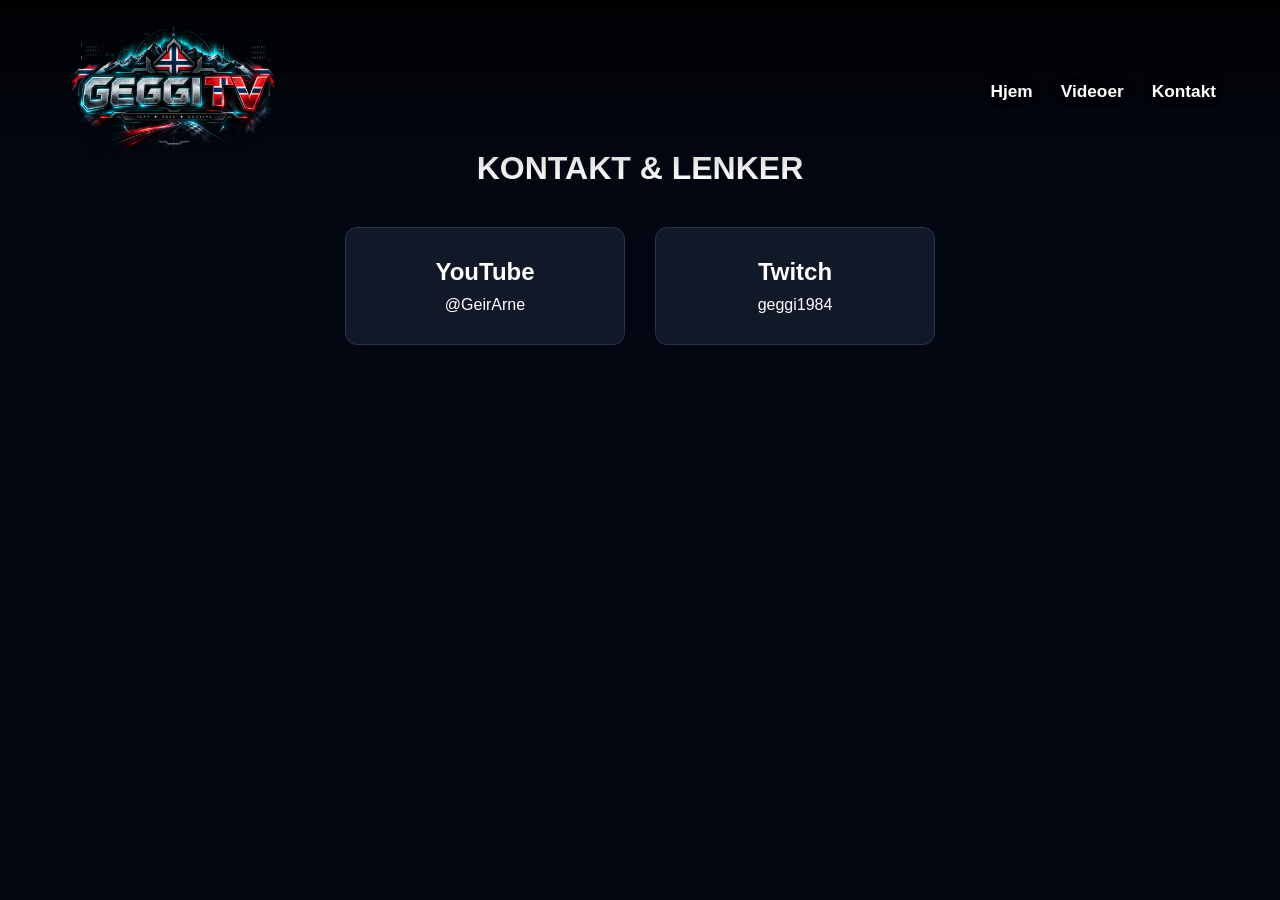
==== kontakt.html @ 24a10f75 "Add files via upload" ====
<!DOCTYPE html><html lang="no"><head><meta charset="UTF-8"><meta name="viewport" content="width=device-width, initial-scale=1.0"><title>GEGGITV - Kontakt</title><link rel="stylesheet" href="style.css"><style>.contact-page{min-height:100vh;background:#030712;color:#fff;padding:150px 5% 70px;text-align:center}.cards{display:flex;gap:30px;justify-content:center;flex-wrap:wrap;margin-top:40px}.card{background:#111827;border-radius:12px;padding:30px;min-width:280px;text-decoration:none;color:#fff;border:1px solid #26354d}.card:hover{transform:translateY(-4px)}.card h2{margin-bottom:10px}</style></head><body><header class="header"><a class="logo-link" href="index.html"><img class="logo" src="Designer%20(56).png" alt="GEGGITV"></a><nav class="navigation"><a href="index.html">Hjem</a><a href="videoer.html">Videoer</a><a href="kontakt.html">Kontakt</a></nav></header><main class="contact-page"><h1>KONTAKT & LENKER</h1><div class="cards"><a class="card" href="https://www.youtube.com/@GeirArne" target="_blank"><h2>YouTube</h2><p>@GeirArne</p></a><a class="card" href="https://www.twitch.tv/geggi1984" target="_blank"><h2>Twitch</h2><p>geggi1984</p></a></div></main></body></html>
---- style.css ----
* {
    margin: 0;
    padding: 0;
    box-sizing: border-box;
}

html,
body {
    min-height: 100%;
}

body {
    background: #050a0f;
    color: #ffffff;
    font-family: Arial, Helvetica, sans-serif;
}

.header {
    position: absolute;
    inset: 0 0 auto 0;
    z-index: 10;
    min-height: 110px;
    padding: 18px 5%;
    display: flex;
    align-items: center;
    justify-content: space-between;
    background: linear-gradient(to bottom, rgba(0, 0, 0, 0.85), transparent);
}

.logo-link {
    display: block;
    flex-shrink: 0;
}

.logo {
    display: block;
    width: 220px;
    max-width: 32vw;
    height: auto;
}

.navigation {
    display: flex;
    align-items: center;
    justify-content: flex-end;
    flex-wrap: wrap;
    gap: 28px;
}

.navigation a {
    color: #ffffff;
    text-decoration: none;
    font-size: 1.08rem;
    font-weight: 800;
    text-shadow: 0 2px 5px #000000, 0 0 10px #000000;
    transition: color 0.2s ease, transform 0.2s ease;
}

.navigation a:hover,
.navigation a:focus-visible {
    color: #38bdf8;
    transform: translateY(-2px);
}

.hero {
    position: relative;
    width: 100%;
    min-height: 100vh;
    padding: 150px 24px 60px;
    display: flex;
    align-items: center;
    justify-content: center;
    background-image: url("Designer%20(55).png");
    background-size: cover;
    background-position: center;
    background-repeat: no-repeat;
}

.hero-overlay {
    position: absolute;
    inset: 0;
    background: linear-gradient(to bottom, rgba(0, 0, 0, 0.12), rgba(0, 0, 0, 0.04) 50%, rgba(0, 0, 0, 0.32));
}

.hero-content {
    position: relative;
    z-index: 2;
    width: min(900px, 100%);
    text-align: center;
    transform: translateY(55px);
}

.hero-content h1 {
    margin-bottom: 18px;
    font-size: clamp(2.3rem, 5vw, 4.7rem);
    font-weight: 900;
    line-height: 1.05;
    text-shadow: 0 4px 8px rgba(0, 0, 0, 0.95), 0 0 22px rgba(0, 0, 0, 0.9);
}

.hero-content p {
    margin-bottom: 34px;
    font-size: clamp(1.3rem, 2.5vw, 2.1rem);
    font-weight: 800;
    text-shadow: 0 3px 7px rgba(0, 0, 0, 0.95), 0 0 16px rgba(0, 0, 0, 0.9);
}

.hero-buttons {
    display: flex;
    justify-content: center;
    flex-wrap: wrap;
    gap: 28px;
}

.button {
    min-width: 170px;
    padding: 15px 32px;
    display: inline-flex;
    align-items: center;
    justify-content: center;
    border: 2px solid rgba(255, 255, 255, 0.75);
    border-radius: 6px;
    color: #061018;
    text-decoration: none;
    text-transform: uppercase;
    font-size: 1.05rem;
    font-weight: 900;
    letter-spacing: 0.05em;
    box-shadow: 0 8px 20px rgba(0, 0, 0, 0.5), 0 0 18px rgba(56, 189, 248, 0.35);
    transition: transform 0.2s ease, filter 0.2s ease;
}

.button:hover,
.button:focus-visible {
    transform: translateY(-4px);
    filter: brightness(1.15);
}

.button-youtube {
    background: #38bdf8;
}

.button-twitch {
    background: #60a5fa;
}

@media (max-width: 900px) {
    .header {
        position: relative;
        flex-direction: column;
        gap: 18px;
        padding: 18px 20px;
        background: #071019;
    }

    .logo {
        width: 190px;
        max-width: 70vw;
    }

    .navigation {
        justify-content: center;
        gap: 12px 20px;
    }

    .hero {
        min-height: calc(100vh - 160px);
        padding: 80px 20px;
    }

    .hero-content {
        transform: none;
    }
}

@media (max-width: 560px) {
    .logo {
        width: 165px;
    }

    .navigation {
        gap: 10px 15px;
    }

    .navigation a {
        font-size: 0.9rem;
    }

    .hero {
        padding: 70px 18px;
    }

    .hero-buttons {
        flex-direction: column;
        align-items: center;
        gap: 14px;
    }

    .button {
        width: min(270px, 100%);
    }
}

@media (prefers-reduced-motion: reduce) {
    * {
        transition: none !important;
    }
}
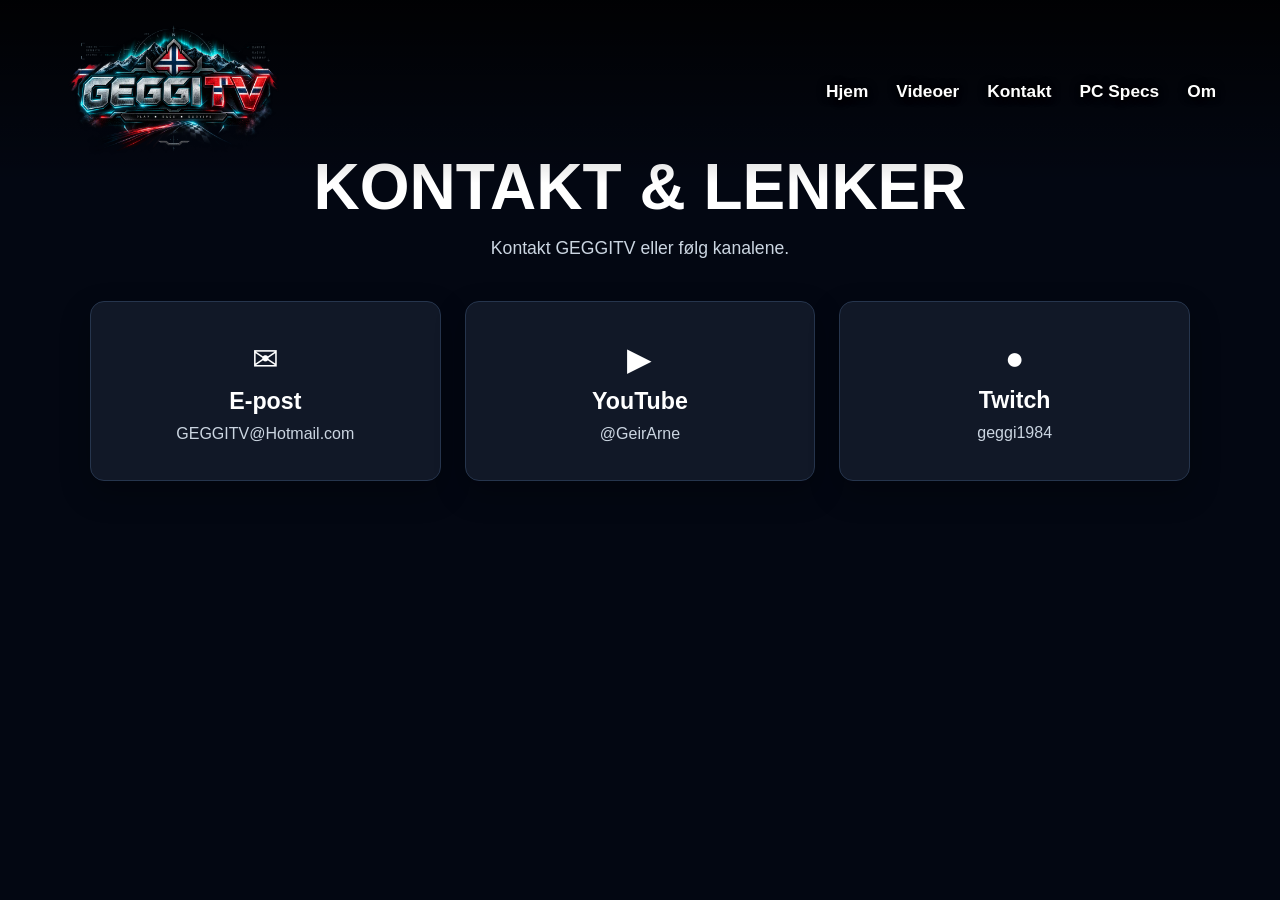
==== commit 8e1041e0: "Add files via upload" ====
--- a/kontakt.html
+++ b/kontakt.html
@@ -1 +1,124 @@
-<!DOCTYPE html><html lang="no"><head><meta charset="UTF-8"><meta name="viewport" content="width=device-width, initial-scale=1.0"><title>GEGGITV - Kontakt</title><link rel="stylesheet" href="style.css"><style>.contact-page{min-height:100vh;background:#030712;color:#fff;padding:150px 5% 70px;text-align:center}.cards{display:flex;gap:30px;justify-content:center;flex-wrap:wrap;margin-top:40px}.card{background:#111827;border-radius:12px;padding:30px;min-width:280px;text-decoration:none;color:#fff;border:1px solid #26354d}.card:hover{transform:translateY(-4px)}.card h2{margin-bottom:10px}</style></head><body><header class="header"><a class="logo-link" href="index.html"><img class="logo" src="Designer%20(56).png" alt="GEGGITV"></a><nav class="navigation"><a href="index.html">Hjem</a><a href="videoer.html">Videoer</a><a href="kontakt.html">Kontakt</a></nav></header><main class="contact-page"><h1>KONTAKT & LENKER</h1><div class="cards"><a class="card" href="https://www.youtube.com/@GeirArne" target="_blank"><h2>YouTube</h2><p>@GeirArne</p></a><a class="card" href="https://www.twitch.tv/geggi1984" target="_blank"><h2>Twitch</h2><p>geggi1984</p></a></div></main></body></html>+<!DOCTYPE html>
+<html lang="no">
+<head>
+    <meta charset="UTF-8">
+    <meta name="viewport" content="width=device-width, initial-scale=1.0">
+    <title>GEGGITV - Kontakt</title>
+    <link rel="stylesheet" href="style.css">
+    <style>
+        .contact-page {
+            min-height: 100vh;
+            padding: 150px 5% 70px;
+            background: #030712;
+            color: #ffffff;
+            text-align: center;
+        }
+
+        .contact-page h1 {
+            margin-bottom: 14px;
+            font-size: clamp(2.2rem, 5vw, 4rem);
+        }
+
+        .contact-intro {
+            color: #cbd5e1;
+            font-size: 1.1rem;
+        }
+
+        .contact-cards {
+            width: min(1100px, 100%);
+            margin: 42px auto 0;
+            display: grid;
+            grid-template-columns: repeat(3, minmax(0, 1fr));
+            gap: 24px;
+        }
+
+        .contact-card {
+            min-height: 180px;
+            padding: 30px 22px;
+            display: flex;
+            flex-direction: column;
+            align-items: center;
+            justify-content: center;
+            gap: 10px;
+            background: #111827;
+            border: 1px solid #26354d;
+            border-radius: 14px;
+            color: #ffffff;
+            text-decoration: none;
+            box-shadow: 0 12px 30px rgba(0, 0, 0, 0.28);
+            transition: transform 0.2s ease, border-color 0.2s ease, box-shadow 0.2s ease;
+        }
+
+        .contact-card:hover,
+        .contact-card:focus-visible {
+            transform: translateY(-6px);
+            border-color: #38bdf8;
+            box-shadow: 0 16px 36px rgba(56, 189, 248, 0.2);
+        }
+
+        .contact-icon {
+            font-size: 2rem;
+        }
+
+        .contact-card h2 {
+            font-size: 1.45rem;
+        }
+
+        .contact-card p {
+            color: #cbd5e1;
+            overflow-wrap: anywhere;
+        }
+
+        @media (max-width: 900px) {
+            .contact-page {
+                padding-top: 55px;
+            }
+
+            .contact-cards {
+                grid-template-columns: 1fr;
+                max-width: 520px;
+            }
+        }
+    </style>
+</head>
+<body>
+    <header class="header">
+        <a class="logo-link" href="index.html" aria-label="Hjem">
+            <img class="logo" src="Designer%20(56).png" alt="GEGGITV-logo">
+        </a>
+
+        <nav class="navigation" aria-label="Hovedmeny">
+            <a href="index.html">Hjem</a>
+            <a href="videoer.html">Videoer</a>
+            <a href="kontakt.html">Kontakt</a>
+            <a href="pc-specs.html">PC Specs</a>
+            <a href="om.html">Om</a>
+        </nav>
+    </header>
+
+    <main class="contact-page">
+        <h1>KONTAKT &amp; LENKER</h1>
+        <p class="contact-intro">Kontakt GEGGITV eller følg kanalene.</p>
+
+        <section class="contact-cards" aria-label="Kontakt og sosiale lenker">
+            <a class="contact-card" href="mailto:GEGGITV@Hotmail.com">
+                <span class="contact-icon" aria-hidden="true">✉</span>
+                <h2>E-post</h2>
+                <p>GEGGITV@Hotmail.com</p>
+            </a>
+
+            <a class="contact-card" href="https://www.youtube.com/@GeirArne" target="_blank" rel="noopener noreferrer">
+                <span class="contact-icon" aria-hidden="true">▶</span>
+                <h2>YouTube</h2>
+                <p>@GeirArne</p>
+            </a>
+
+            <a class="contact-card" href="https://www.twitch.tv/geggi1984" target="_blank" rel="noopener noreferrer">
+                <span class="contact-icon" aria-hidden="true">●</span>
+                <h2>Twitch</h2>
+                <p>geggi1984</p>
+            </a>
+        </section>
+    </main>
+</body>
+</html>
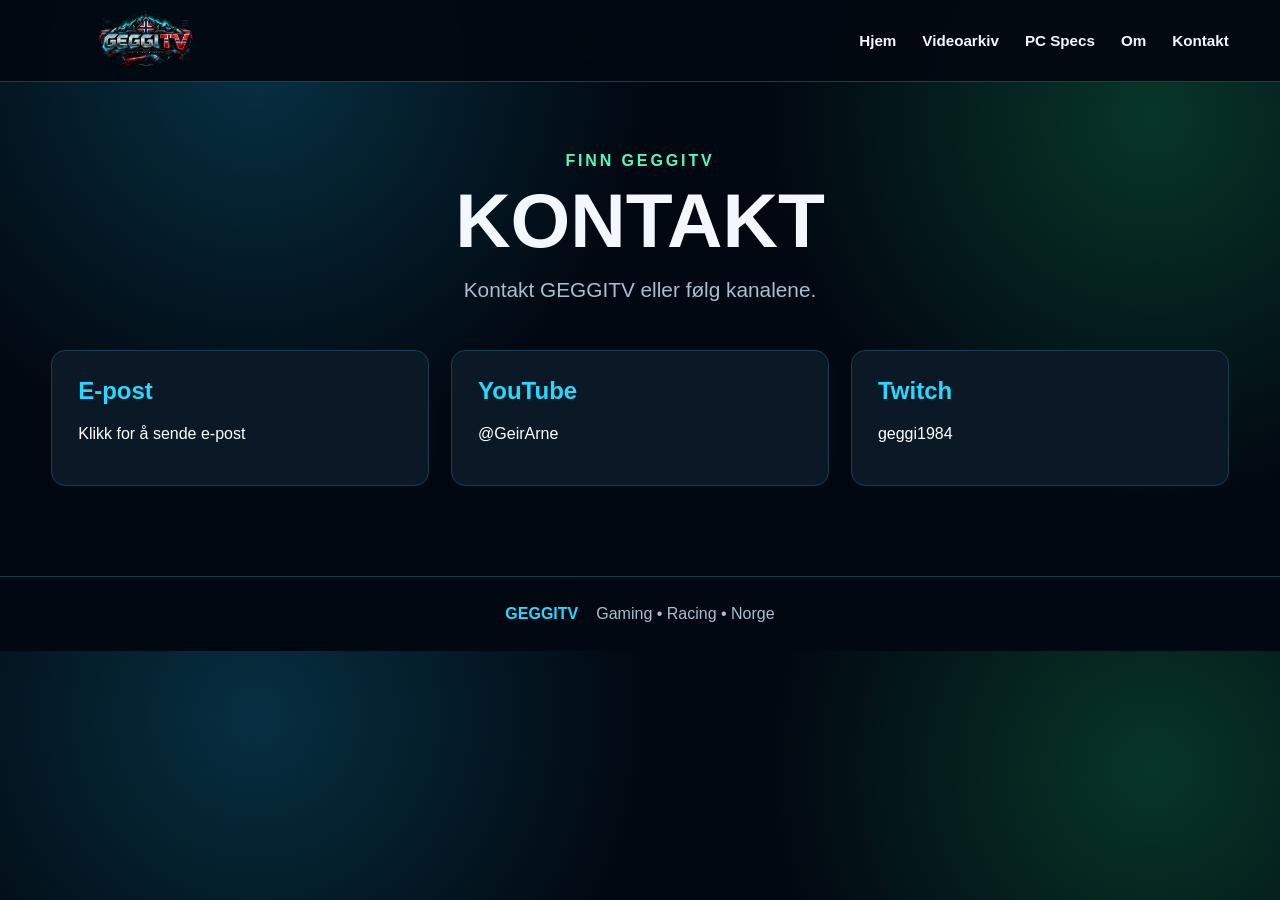
==== commit 5632d97d: "Add files via upload" ====
--- a/kontakt.html
+++ b/kontakt.html
@@ -1,124 +1 @@
-<!DOCTYPE html>
-<html lang="no">
-<head>
-    <meta charset="UTF-8">
-    <meta name="viewport" content="width=device-width, initial-scale=1.0">
-    <title>GEGGITV - Kontakt</title>
-    <link rel="stylesheet" href="style.css">
-    <style>
-        .contact-page {
-            min-height: 100vh;
-            padding: 150px 5% 70px;
-            background: #030712;
-            color: #ffffff;
-            text-align: center;
-        }
-
-        .contact-page h1 {
-            margin-bottom: 14px;
-            font-size: clamp(2.2rem, 5vw, 4rem);
-        }
-
-        .contact-intro {
-            color: #cbd5e1;
-            font-size: 1.1rem;
-        }
-
-        .contact-cards {
-            width: min(1100px, 100%);
-            margin: 42px auto 0;
-            display: grid;
-            grid-template-columns: repeat(3, minmax(0, 1fr));
-            gap: 24px;
-        }
-
-        .contact-card {
-            min-height: 180px;
-            padding: 30px 22px;
-            display: flex;
-            flex-direction: column;
-            align-items: center;
-            justify-content: center;
-            gap: 10px;
-            background: #111827;
-            border: 1px solid #26354d;
-            border-radius: 14px;
-            color: #ffffff;
-            text-decoration: none;
-            box-shadow: 0 12px 30px rgba(0, 0, 0, 0.28);
-            transition: transform 0.2s ease, border-color 0.2s ease, box-shadow 0.2s ease;
-        }
-
-        .contact-card:hover,
-        .contact-card:focus-visible {
-            transform: translateY(-6px);
-            border-color: #38bdf8;
-            box-shadow: 0 16px 36px rgba(56, 189, 248, 0.2);
-        }
-
-        .contact-icon {
-            font-size: 2rem;
-        }
-
-        .contact-card h2 {
-            font-size: 1.45rem;
-        }
-
-        .contact-card p {
-            color: #cbd5e1;
-            overflow-wrap: anywhere;
-        }
-
-        @media (max-width: 900px) {
-            .contact-page {
-                padding-top: 55px;
-            }
-
-            .contact-cards {
-                grid-template-columns: 1fr;
-                max-width: 520px;
-            }
-        }
-    </style>
-</head>
-<body>
-    <header class="header">
-        <a class="logo-link" href="index.html" aria-label="Hjem">
-            <img class="logo" src="Designer%20(56).png" alt="GEGGITV-logo">
-        </a>
-
-        <nav class="navigation" aria-label="Hovedmeny">
-            <a href="index.html">Hjem</a>
-            <a href="videoer.html">Videoer</a>
-            <a href="kontakt.html">Kontakt</a>
-            <a href="pc-specs.html">PC Specs</a>
-            <a href="om.html">Om</a>
-        </nav>
-    </header>
-
-    <main class="contact-page">
-        <h1>KONTAKT &amp; LENKER</h1>
-        <p class="contact-intro">Kontakt GEGGITV eller følg kanalene.</p>
-
-        <section class="contact-cards" aria-label="Kontakt og sosiale lenker">
-            <a class="contact-card" href="mailto:GEGGITV@Hotmail.com">
-                <span class="contact-icon" aria-hidden="true">✉</span>
-                <h2>E-post</h2>
-                <p>GEGGITV@Hotmail.com</p>
-            </a>
-
-            <a class="contact-card" href="https://www.youtube.com/@GeirArne" target="_blank" rel="noopener noreferrer">
-                <span class="contact-icon" aria-hidden="true">▶</span>
-                <h2>YouTube</h2>
-                <p>@GeirArne</p>
-            </a>
-
-            <a class="contact-card" href="https://www.twitch.tv/geggi1984" target="_blank" rel="noopener noreferrer">
-                <span class="contact-icon" aria-hidden="true">●</span>
-                <h2>Twitch</h2>
-                <p>geggi1984</p>
-            </a>
-        </section>
-    </main>
-</body>
-</html>
+<!doctype html><html lang="no"><head><meta charset="utf-8"><meta name="viewport" content="width=device-width,initial-scale=1"><title>GEGGITV - Kontakt</title><link rel="stylesheet" href="style.css"></head><body><header class="site-header"><a class="brand" href="index.html"><img src="Designer%20(56).png" alt="GEGGITV-logo"></a><button class="menu-button" aria-label="Åpne meny" onclick="document.querySelector('.nav').classList.toggle('open')">☰</button><nav class="nav"><a href="index.html">Hjem</a><a href="videoer.html">Videoarkiv</a><a href="pc-specs.html">PC Specs</a><a href="om.html">Om</a><a href="kontakt.html">Kontakt</a></nav></header><main class="page"><div class="page-head"><div class="eyebrow">Finn GEGGITV</div><h1 class="page-title">Kontakt</h1><p class="lead">Kontakt GEGGITV eller følg kanalene.</p></div><section class="contact-grid"><a class="contact-card" href="mailto:GEGGITV@Hotmail.com"><h2>E-post</h2><p>Klikk for å sende e-post</p></a><a class="contact-card" href="https://www.youtube.com/@GeirArne" target="_blank" rel="noopener"><h2>YouTube</h2><p>@GeirArne</p></a><a class="contact-card" href="https://www.twitch.tv/geggi1984" target="_blank" rel="noopener"><h2>Twitch</h2><p>geggi1984</p></a></section></main><footer class="footer"><strong>GEGGITV</strong><span>Gaming • Racing • Norge</span></footer></body></html>
--- a/style.css
+++ b/style.css
@@ -1,208 +1,2 @@
-* {
-    margin: 0;
-    padding: 0;
-    box-sizing: border-box;
-}
 
-html,
-body {
-    min-height: 100%;
-}
-
-body {
-    background: #050a0f;
-    color: #ffffff;
-    font-family: Arial, Helvetica, sans-serif;
-}
-
-.header {
-    position: absolute;
-    inset: 0 0 auto 0;
-    z-index: 10;
-    min-height: 110px;
-    padding: 18px 5%;
-    display: flex;
-    align-items: center;
-    justify-content: space-between;
-    background: linear-gradient(to bottom, rgba(0, 0, 0, 0.85), transparent);
-}
-
-.logo-link {
-    display: block;
-    flex-shrink: 0;
-}
-
-.logo {
-    display: block;
-    width: 220px;
-    max-width: 32vw;
-    height: auto;
-}
-
-.navigation {
-    display: flex;
-    align-items: center;
-    justify-content: flex-end;
-    flex-wrap: wrap;
-    gap: 28px;
-}
-
-.navigation a {
-    color: #ffffff;
-    text-decoration: none;
-    font-size: 1.08rem;
-    font-weight: 800;
-    text-shadow: 0 2px 5px #000000, 0 0 10px #000000;
-    transition: color 0.2s ease, transform 0.2s ease;
-}
-
-.navigation a:hover,
-.navigation a:focus-visible {
-    color: #38bdf8;
-    transform: translateY(-2px);
-}
-
-.hero {
-    position: relative;
-    width: 100%;
-    min-height: 100vh;
-    padding: 150px 24px 60px;
-    display: flex;
-    align-items: center;
-    justify-content: center;
-    background-image: url("Designer%20(55).png");
-    background-size: cover;
-    background-position: center;
-    background-repeat: no-repeat;
-}
-
-.hero-overlay {
-    position: absolute;
-    inset: 0;
-    background: linear-gradient(to bottom, rgba(0, 0, 0, 0.12), rgba(0, 0, 0, 0.04) 50%, rgba(0, 0, 0, 0.32));
-}
-
-.hero-content {
-    position: relative;
-    z-index: 2;
-    width: min(900px, 100%);
-    text-align: center;
-    transform: translateY(55px);
-}
-
-.hero-content h1 {
-    margin-bottom: 18px;
-    font-size: clamp(2.3rem, 5vw, 4.7rem);
-    font-weight: 900;
-    line-height: 1.05;
-    text-shadow: 0 4px 8px rgba(0, 0, 0, 0.95), 0 0 22px rgba(0, 0, 0, 0.9);
-}
-
-.hero-content p {
-    margin-bottom: 34px;
-    font-size: clamp(1.3rem, 2.5vw, 2.1rem);
-    font-weight: 800;
-    text-shadow: 0 3px 7px rgba(0, 0, 0, 0.95), 0 0 16px rgba(0, 0, 0, 0.9);
-}
-
-.hero-buttons {
-    display: flex;
-    justify-content: center;
-    flex-wrap: wrap;
-    gap: 28px;
-}
-
-.button {
-    min-width: 170px;
-    padding: 15px 32px;
-    display: inline-flex;
-    align-items: center;
-    justify-content: center;
-    border: 2px solid rgba(255, 255, 255, 0.75);
-    border-radius: 6px;
-    color: #061018;
-    text-decoration: none;
-    text-transform: uppercase;
-    font-size: 1.05rem;
-    font-weight: 900;
-    letter-spacing: 0.05em;
-    box-shadow: 0 8px 20px rgba(0, 0, 0, 0.5), 0 0 18px rgba(56, 189, 248, 0.35);
-    transition: transform 0.2s ease, filter 0.2s ease;
-}
-
-.button:hover,
-.button:focus-visible {
-    transform: translateY(-4px);
-    filter: brightness(1.15);
-}
-
-.button-youtube {
-    background: #38bdf8;
-}
-
-.button-twitch {
-    background: #60a5fa;
-}
-
-@media (max-width: 900px) {
-    .header {
-        position: relative;
-        flex-direction: column;
-        gap: 18px;
-        padding: 18px 20px;
-        background: #071019;
-    }
-
-    .logo {
-        width: 190px;
-        max-width: 70vw;
-    }
-
-    .navigation {
-        justify-content: center;
-        gap: 12px 20px;
-    }
-
-    .hero {
-        min-height: calc(100vh - 160px);
-        padding: 80px 20px;
-    }
-
-    .hero-content {
-        transform: none;
-    }
-}
-
-@media (max-width: 560px) {
-    .logo {
-        width: 165px;
-    }
-
-    .navigation {
-        gap: 10px 15px;
-    }
-
-    .navigation a {
-        font-size: 0.9rem;
-    }
-
-    .hero {
-        padding: 70px 18px;
-    }
-
-    .hero-buttons {
-        flex-direction: column;
-        align-items: center;
-        gap: 14px;
-    }
-
-    .button {
-        width: min(270px, 100%);
-    }
-}
-
-@media (prefers-reduced-motion: reduce) {
-    * {
-        transition: none !important;
-    }
-}
+:root{--bg:#020811;--panel:#0b1927;--panel2:#06121d;--line:#163e52;--cyan:#27d9ff;--green:#58f7ba;--text:#f3f8ff;--muted:#a9bfd0}*{box-sizing:border-box}html{scroll-behavior:smooth}body{margin:0;background:radial-gradient(circle at 20% 10%,#063041 0,transparent 33%),radial-gradient(circle at 90% 18%,#073629 0,transparent 30%),var(--bg);color:var(--text);font-family:Inter,Segoe UI,Arial,sans-serif}.site-header{height:82px;padding:0 4vw;display:flex;align-items:center;justify-content:space-between;background:rgba(2,8,17,.93);border-bottom:1px solid var(--line);position:sticky;top:0;z-index:50;backdrop-filter:blur(12px)}.brand img{display:block;width:190px;max-height:68px;object-fit:contain}.nav{display:flex;gap:26px;align-items:center}.nav a{color:var(--text);font-weight:800;text-decoration:none;font-size:.95rem}.nav a:hover{color:var(--cyan)}.menu-button{display:none;background:none;border:0;color:white;font-size:1.7rem}.hero{min-height:calc(100vh - 82px);display:grid;place-items:center;text-align:center;padding:60px 5%;position:relative;background:linear-gradient(rgba(2,8,17,.2),rgba(2,8,17,.55)),url('Designer%20(55).png') center/cover no-repeat}.hero-inner{max-width:950px}.eyebrow{color:var(--green);font-weight:900;letter-spacing:.18em;text-transform:uppercase}.hero h1,.page-title{font-size:clamp(3rem,8vw,6.8rem);line-height:.95;margin:14px 0;text-transform:uppercase}.hero p,.lead{color:var(--muted);font-size:clamp(1rem,2vw,1.3rem)}.actions{display:flex;gap:18px;justify-content:center;flex-wrap:wrap;margin-top:30px}.btn{padding:14px 28px;border-radius:8px;text-decoration:none;font-weight:900;text-transform:uppercase;border:1px solid var(--cyan);color:#001018;background:var(--cyan);box-shadow:0 0 25px rgba(39,217,255,.25)}.btn.alt{background:transparent;color:white}.page{width:min(1180px,92%);margin:auto;padding:70px 0 90px}.page-head{text-align:center;margin-bottom:48px}.page-title{font-size:clamp(2.6rem,6vw,5rem)}.panel{background:linear-gradient(145deg,rgba(11,25,39,.95),rgba(6,18,29,.95));border:1px solid var(--line);border-radius:18px;padding:30px;box-shadow:0 18px 50px rgba(0,0,0,.25)}.video-grid{display:grid;grid-template-columns:repeat(3,1fr);gap:24px}.video-card{display:block;background:var(--panel);border:1px solid var(--line);border-radius:14px;overflow:hidden;color:white;text-decoration:none;transition:.2s}.video-card:hover{transform:translateY(-6px);border-color:var(--cyan);box-shadow:0 16px 35px rgba(39,217,255,.14)}.video-card img{display:block;width:100%;aspect-ratio:16/9;object-fit:cover}.video-card div{padding:17px;font-weight:900;font-size:1.08rem}.player{aspect-ratio:16/9;width:100%;border-radius:16px;overflow:hidden;background:#000;border:1px solid var(--line)}.player iframe{width:100%;height:100%;border:0}.back{display:inline-block;color:var(--cyan);font-weight:900;text-decoration:none;margin-bottom:22px}.contact-grid,.spec-grid,.about-grid{display:grid;grid-template-columns:repeat(3,1fr);gap:22px}.contact-card,.spec-card{color:white;text-decoration:none;background:var(--panel);border:1px solid var(--line);border-radius:14px;padding:26px}.contact-card:hover{border-color:var(--cyan);transform:translateY(-4px)}.contact-card h2,.spec-card h2{color:var(--cyan);margin-top:0}.spec-grid{grid-template-columns:repeat(2,1fr)}.spec-items{display:grid;grid-template-columns:repeat(2,1fr);gap:14px}.spec-item{background:var(--panel2);border-radius:11px;padding:15px;border:1px solid #102b3b}.spec-item b{display:block;color:var(--green);font-size:.78rem;text-transform:uppercase;margin-bottom:8px}.about-grid{grid-template-columns:1.2fr .8fr}.about-grid img{width:100%;border-radius:14px}.footer{display:flex;justify-content:center;gap:18px;flex-wrap:wrap;padding:28px;border-top:1px solid var(--line);color:var(--muted)}.footer strong{color:var(--cyan)}@media(max-width:850px){.menu-button{display:block}.nav{display:none;position:absolute;top:82px;left:0;right:0;background:#020811;padding:24px;flex-direction:column}.nav.open{display:flex}.video-grid,.contact-grid,.spec-grid,.about-grid{grid-template-columns:1fr}.spec-items{grid-template-columns:1fr}.brand img{width:150px}.hero h1{font-size:3.3rem}}
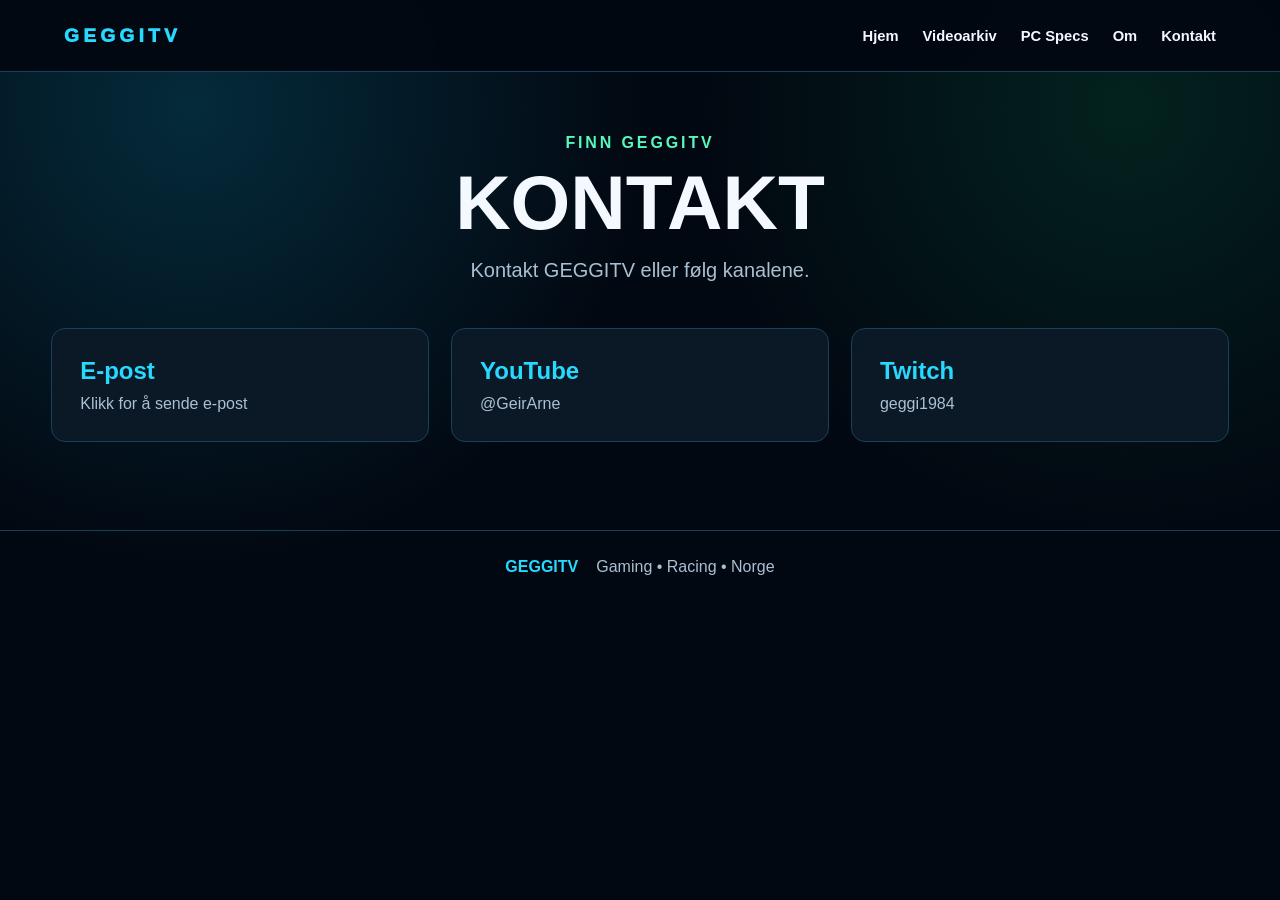
==== commit 99e388ed: "Add files via upload" ====
--- a/kontakt.html
+++ b/kontakt.html
@@ -1 +1,24 @@
-<!doctype html><html lang="no"><head><meta charset="utf-8"><meta name="viewport" content="width=device-width,initial-scale=1"><title>GEGGITV - Kontakt</title><link rel="stylesheet" href="style.css"></head><body><header class="site-header"><a class="brand" href="index.html"><img src="Designer%20(56).png" alt="GEGGITV-logo"></a><button class="menu-button" aria-label="Åpne meny" onclick="document.querySelector('.nav').classList.toggle('open')">☰</button><nav class="nav"><a href="index.html">Hjem</a><a href="videoer.html">Videoarkiv</a><a href="pc-specs.html">PC Specs</a><a href="om.html">Om</a><a href="kontakt.html">Kontakt</a></nav></header><main class="page"><div class="page-head"><div class="eyebrow">Finn GEGGITV</div><h1 class="page-title">Kontakt</h1><p class="lead">Kontakt GEGGITV eller følg kanalene.</p></div><section class="contact-grid"><a class="contact-card" href="mailto:GEGGITV@Hotmail.com"><h2>E-post</h2><p>Klikk for å sende e-post</p></a><a class="contact-card" href="https://www.youtube.com/@GeirArne" target="_blank" rel="noopener"><h2>YouTube</h2><p>@GeirArne</p></a><a class="contact-card" href="https://www.twitch.tv/geggi1984" target="_blank" rel="noopener"><h2>Twitch</h2><p>geggi1984</p></a></section></main><footer class="footer"><strong>GEGGITV</strong><span>Gaming • Racing • Norge</span></footer></body></html>+<!DOCTYPE html>
+<html lang="no">
+<head>
+  <meta charset="UTF-8">
+  <meta name="viewport" content="width=device-width, initial-scale=1.0">
+  <title>GEGGITV - Kontakt</title>
+  <link rel="stylesheet" href="style.css">
+</head>
+<body>
+<header class="site-header">
+  <a class="brand" href="index.html" aria-label="GEGGITV hjem">GEGGITV</a>
+  <button class="menu-button" type="button" aria-label="Vis meny" onclick="document.querySelector('.site-nav').classList.toggle('open')">☰</button>
+  <nav class="site-nav" aria-label="Hovedmeny">
+    <a href="index.html">Hjem</a>
+    <a href="videoer.html">Videoarkiv</a>
+    <a href="pc-specs.html">PC Specs</a>
+    <a href="om.html">Om</a>
+    <a href="kontakt.html">Kontakt</a>
+  </nav>
+</header>
+<main class="page"><div class="page-head"><div class="eyebrow">Finn GEGGITV</div><h1 class="page-title">Kontakt</h1><p class="lead">Kontakt GEGGITV eller følg kanalene.</p></div><section class="contact-grid"><a class="contact-card" href="mailto:GEGGITV@Hotmail.com"><h2>E-post</h2><p>Klikk for å sende e-post</p></a><a class="contact-card" href="https://www.youtube.com/@GeirArne" target="_blank" rel="noopener noreferrer"><h2>YouTube</h2><p>@GeirArne</p></a><a class="contact-card" href="https://www.twitch.tv/geggi1984" target="_blank" rel="noopener noreferrer"><h2>Twitch</h2><p>geggi1984</p></a></section></main>
+<footer class="site-footer"><strong>GEGGITV</strong><span>Gaming • Racing • Norge</span></footer>
+</body>
+</html>
--- a/style.css
+++ b/style.css
@@ -1,2 +1,124 @@
+:root {
+  --bg: #020811;
+  --panel: #0b1927;
+  --panel-2: #06121d;
+  --line: #164159;
+  --cyan: #28d9ff;
+  --green: #58f7ba;
+  --text: #f4f8ff;
+  --muted: #aac0d2;
+}
 
-:root{--bg:#020811;--panel:#0b1927;--panel2:#06121d;--line:#163e52;--cyan:#27d9ff;--green:#58f7ba;--text:#f3f8ff;--muted:#a9bfd0}*{box-sizing:border-box}html{scroll-behavior:smooth}body{margin:0;background:radial-gradient(circle at 20% 10%,#063041 0,transparent 33%),radial-gradient(circle at 90% 18%,#073629 0,transparent 30%),var(--bg);color:var(--text);font-family:Inter,Segoe UI,Arial,sans-serif}.site-header{height:82px;padding:0 4vw;display:flex;align-items:center;justify-content:space-between;background:rgba(2,8,17,.93);border-bottom:1px solid var(--line);position:sticky;top:0;z-index:50;backdrop-filter:blur(12px)}.brand img{display:block;width:190px;max-height:68px;object-fit:contain}.nav{display:flex;gap:26px;align-items:center}.nav a{color:var(--text);font-weight:800;text-decoration:none;font-size:.95rem}.nav a:hover{color:var(--cyan)}.menu-button{display:none;background:none;border:0;color:white;font-size:1.7rem}.hero{min-height:calc(100vh - 82px);display:grid;place-items:center;text-align:center;padding:60px 5%;position:relative;background:linear-gradient(rgba(2,8,17,.2),rgba(2,8,17,.55)),url('Designer%20(55).png') center/cover no-repeat}.hero-inner{max-width:950px}.eyebrow{color:var(--green);font-weight:900;letter-spacing:.18em;text-transform:uppercase}.hero h1,.page-title{font-size:clamp(3rem,8vw,6.8rem);line-height:.95;margin:14px 0;text-transform:uppercase}.hero p,.lead{color:var(--muted);font-size:clamp(1rem,2vw,1.3rem)}.actions{display:flex;gap:18px;justify-content:center;flex-wrap:wrap;margin-top:30px}.btn{padding:14px 28px;border-radius:8px;text-decoration:none;font-weight:900;text-transform:uppercase;border:1px solid var(--cyan);color:#001018;background:var(--cyan);box-shadow:0 0 25px rgba(39,217,255,.25)}.btn.alt{background:transparent;color:white}.page{width:min(1180px,92%);margin:auto;padding:70px 0 90px}.page-head{text-align:center;margin-bottom:48px}.page-title{font-size:clamp(2.6rem,6vw,5rem)}.panel{background:linear-gradient(145deg,rgba(11,25,39,.95),rgba(6,18,29,.95));border:1px solid var(--line);border-radius:18px;padding:30px;box-shadow:0 18px 50px rgba(0,0,0,.25)}.video-grid{display:grid;grid-template-columns:repeat(3,1fr);gap:24px}.video-card{display:block;background:var(--panel);border:1px solid var(--line);border-radius:14px;overflow:hidden;color:white;text-decoration:none;transition:.2s}.video-card:hover{transform:translateY(-6px);border-color:var(--cyan);box-shadow:0 16px 35px rgba(39,217,255,.14)}.video-card img{display:block;width:100%;aspect-ratio:16/9;object-fit:cover}.video-card div{padding:17px;font-weight:900;font-size:1.08rem}.player{aspect-ratio:16/9;width:100%;border-radius:16px;overflow:hidden;background:#000;border:1px solid var(--line)}.player iframe{width:100%;height:100%;border:0}.back{display:inline-block;color:var(--cyan);font-weight:900;text-decoration:none;margin-bottom:22px}.contact-grid,.spec-grid,.about-grid{display:grid;grid-template-columns:repeat(3,1fr);gap:22px}.contact-card,.spec-card{color:white;text-decoration:none;background:var(--panel);border:1px solid var(--line);border-radius:14px;padding:26px}.contact-card:hover{border-color:var(--cyan);transform:translateY(-4px)}.contact-card h2,.spec-card h2{color:var(--cyan);margin-top:0}.spec-grid{grid-template-columns:repeat(2,1fr)}.spec-items{display:grid;grid-template-columns:repeat(2,1fr);gap:14px}.spec-item{background:var(--panel2);border-radius:11px;padding:15px;border:1px solid #102b3b}.spec-item b{display:block;color:var(--green);font-size:.78rem;text-transform:uppercase;margin-bottom:8px}.about-grid{grid-template-columns:1.2fr .8fr}.about-grid img{width:100%;border-radius:14px}.footer{display:flex;justify-content:center;gap:18px;flex-wrap:wrap;padding:28px;border-top:1px solid var(--line);color:var(--muted)}.footer strong{color:var(--cyan)}@media(max-width:850px){.menu-button{display:block}.nav{display:none;position:absolute;top:82px;left:0;right:0;background:#020811;padding:24px;flex-direction:column}.nav.open{display:flex}.video-grid,.contact-grid,.spec-grid,.about-grid{grid-template-columns:1fr}.spec-items{grid-template-columns:1fr}.brand img{width:150px}.hero h1{font-size:3.3rem}}
+* { box-sizing: border-box; }
+html { scroll-behavior: smooth; }
+body {
+  margin: 0;
+  min-height: 100vh;
+  color: var(--text);
+  background:
+    radial-gradient(circle at 15% 12%, rgba(7, 72, 94, .54), transparent 34%),
+    radial-gradient(circle at 88% 12%, rgba(4, 70, 48, .42), transparent 31%),
+    var(--bg);
+  font-family: Inter, "Segoe UI", Arial, sans-serif;
+}
+
+.site-header {
+  min-height: 72px;
+  padding: 0 5vw;
+  display: flex;
+  align-items: center;
+  justify-content: space-between;
+  position: sticky;
+  top: 0;
+  z-index: 50;
+  background: rgba(2, 8, 17, .96);
+  border-bottom: 1px solid var(--line);
+  backdrop-filter: blur(12px);
+}
+.brand {
+  color: var(--cyan);
+  text-decoration: none;
+  font-weight: 1000;
+  letter-spacing: .22em;
+  font-size: 1.2rem;
+}
+.site-nav { display: flex; gap: 24px; align-items: center; }
+.site-nav a { color: var(--text); text-decoration: none; font-size: .92rem; font-weight: 800; }
+.site-nav a:hover, .site-nav a:focus-visible { color: var(--cyan); }
+.menu-button { display: none; border: 0; background: transparent; color: white; font-size: 1.8rem; }
+
+.home-hero {
+  min-height: calc(100vh - 72px);
+  display: grid;
+  place-items: center;
+  text-align: center;
+  padding: 60px 5%;
+  background:
+    linear-gradient(rgba(2,8,17,.20), rgba(2,8,17,.58)),
+    url("Designer%20(55).png") center / cover no-repeat;
+}
+.home-inner { width: min(900px, 100%); }
+.eyebrow { color: var(--green); font-weight: 900; letter-spacing: .18em; text-transform: uppercase; }
+.home-hero h1, .page-title { margin: 14px 0; font-size: clamp(3rem, 7vw, 6rem); line-height: .95; text-transform: uppercase; }
+.home-hero p, .lead { color: var(--muted); font-size: clamp(1rem, 2vw, 1.25rem); }
+.actions { margin-top: 30px; display: flex; justify-content: center; gap: 18px; flex-wrap: wrap; }
+.button {
+  display: inline-flex; align-items: center; justify-content: center;
+  min-width: 150px; padding: 14px 26px; border-radius: 8px;
+  border: 1px solid var(--cyan); background: var(--cyan); color: #001018;
+  text-decoration: none; text-transform: uppercase; font-weight: 900;
+  box-shadow: 0 0 25px rgba(40,217,255,.22);
+}
+.button.secondary { background: rgba(2,8,17,.55); color: white; }
+
+.page { width: min(1180px, 92%); margin: 0 auto; padding: 62px 0 88px; }
+.page-head { text-align: center; margin-bottom: 46px; }
+.page-title { font-size: clamp(2.7rem, 6vw, 5rem); }
+.panel, .spec-section {
+  background: linear-gradient(145deg, rgba(11,25,39,.98), rgba(6,18,29,.98));
+  border: 1px solid var(--line); border-radius: 18px; padding: 30px;
+  box-shadow: 0 18px 48px rgba(0,0,0,.25);
+}
+
+.video-grid { display: grid; grid-template-columns: repeat(3, minmax(0,1fr)); gap: 24px; }
+.video-card {
+  display: block; color: white; text-decoration: none; overflow: hidden;
+  background: var(--panel); border: 1px solid var(--line); border-radius: 14px;
+  transition: transform .2s ease, border-color .2s ease, box-shadow .2s ease;
+}
+.video-card:hover { transform: translateY(-6px); border-color: var(--cyan); box-shadow: 0 16px 35px rgba(40,217,255,.14); }
+.video-card img { display: block; width: 100%; aspect-ratio: 16/9; object-fit: cover; }
+.video-card span { display: block; padding: 17px; font-size: 1.08rem; font-weight: 900; }
+
+.player-wrap { width: min(1100px,100%); margin: 0 auto; }
+.back-link { display: inline-block; margin-bottom: 22px; color: var(--cyan); text-decoration: none; font-weight: 900; }
+.player { width: 100%; aspect-ratio: 16/9; overflow: hidden; border-radius: 16px; background: #000; border: 1px solid var(--line); }
+.player iframe { width: 100%; height: 100%; border: 0; }
+
+.contact-grid { display: grid; grid-template-columns: repeat(3,minmax(0,1fr)); gap: 22px; }
+.contact-card { color: white; text-decoration: none; background: var(--panel); border: 1px solid var(--line); border-radius: 14px; padding: 28px; }
+.contact-card:hover { border-color: var(--cyan); transform: translateY(-4px); }
+.contact-card h2 { margin: 0 0 10px; color: var(--cyan); }
+.contact-card p { margin: 0; color: var(--muted); }
+
+.spec-grid { display: grid; grid-template-columns: repeat(2,minmax(0,1fr)); gap: 22px; }
+.spec-section h2 { margin: 0 0 18px; color: var(--cyan); }
+.spec-items { display: grid; grid-template-columns: repeat(2,minmax(0,1fr)); gap: 13px; }
+.spec-item { padding: 15px; background: var(--panel-2); border: 1px solid #102d3e; border-radius: 11px; }
+.spec-item b { display: block; margin-bottom: 7px; color: var(--green); font-size: .77rem; letter-spacing: .03em; text-transform: uppercase; }
+
+.about-grid { display: grid; grid-template-columns: 1.15fr .85fr; gap: 28px; align-items: center; }
+.about-grid img { width: 100%; border-radius: 14px; }
+.about-grid p { color: var(--muted); line-height: 1.75; }
+
+.site-footer { display: flex; justify-content: center; gap: 18px; flex-wrap: wrap; padding: 27px; color: var(--muted); border-top: 1px solid var(--line); }
+.site-footer strong { color: var(--cyan); }
+
+@media (max-width: 850px) {
+  .menu-button { display: block; }
+  .site-nav { display: none; position: absolute; top: 72px; left: 0; right: 0; padding: 22px; background: #020811; flex-direction: column; }
+  .site-nav.open { display: flex; }
+  .video-grid, .contact-grid, .spec-grid, .about-grid { grid-template-columns: 1fr; }
+  .spec-items { grid-template-columns: 1fr; }
+  .home-hero h1 { font-size: 3.2rem; }
+}
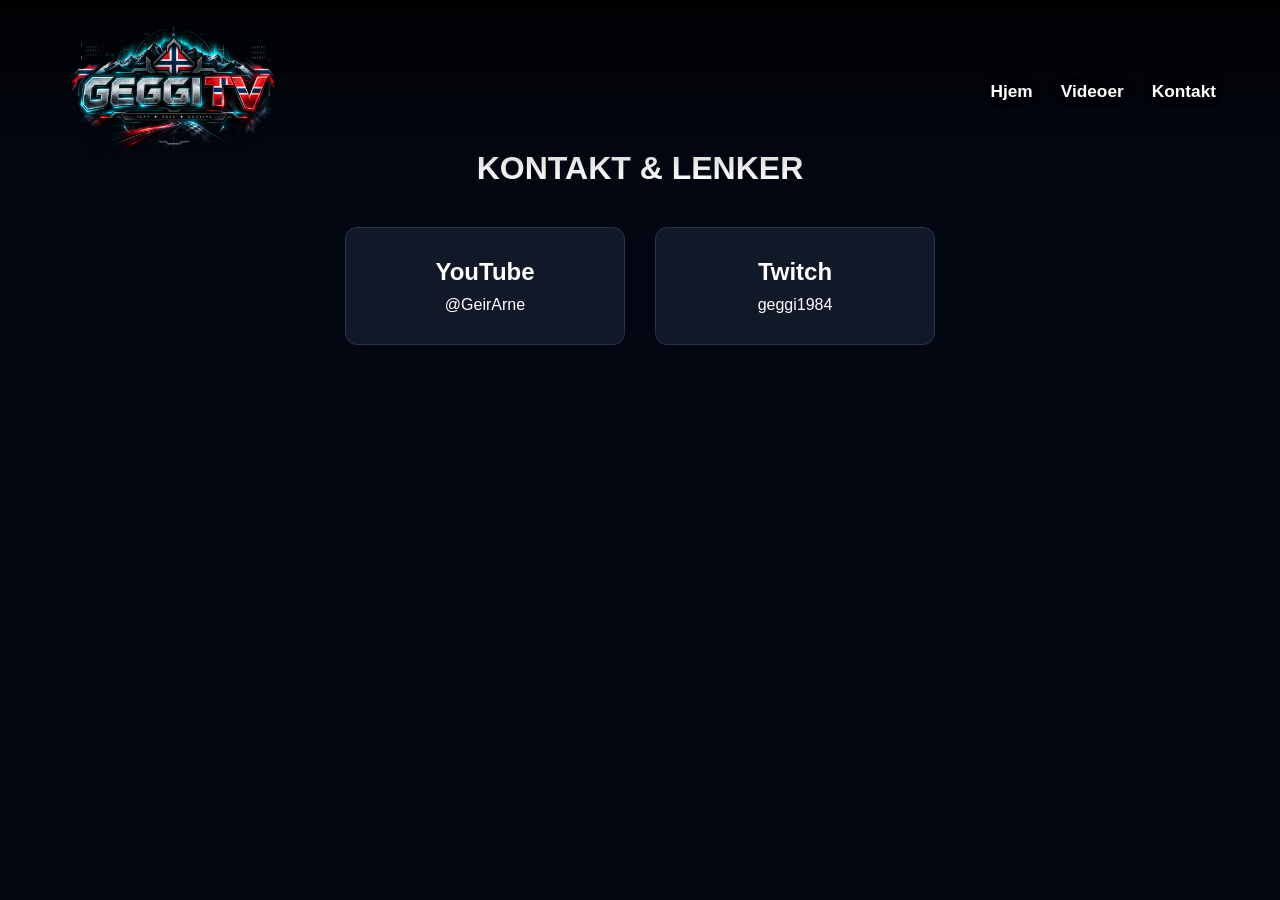
==== commit a1b5b609: "Add files via upload" ====
--- a/kontakt.html
+++ b/kontakt.html
@@ -1,24 +1 @@
-<!DOCTYPE html>
-<html lang="no">
-<head>
-  <meta charset="UTF-8">
-  <meta name="viewport" content="width=device-width, initial-scale=1.0">
-  <title>GEGGITV - Kontakt</title>
-  <link rel="stylesheet" href="style.css">
-</head>
-<body>
-<header class="site-header">
-  <a class="brand" href="index.html" aria-label="GEGGITV hjem">GEGGITV</a>
-  <button class="menu-button" type="button" aria-label="Vis meny" onclick="document.querySelector('.site-nav').classList.toggle('open')">☰</button>
-  <nav class="site-nav" aria-label="Hovedmeny">
-    <a href="index.html">Hjem</a>
-    <a href="videoer.html">Videoarkiv</a>
-    <a href="pc-specs.html">PC Specs</a>
-    <a href="om.html">Om</a>
-    <a href="kontakt.html">Kontakt</a>
-  </nav>
-</header>
-<main class="page"><div class="page-head"><div class="eyebrow">Finn GEGGITV</div><h1 class="page-title">Kontakt</h1><p class="lead">Kontakt GEGGITV eller følg kanalene.</p></div><section class="contact-grid"><a class="contact-card" href="mailto:GEGGITV@Hotmail.com"><h2>E-post</h2><p>Klikk for å sende e-post</p></a><a class="contact-card" href="https://www.youtube.com/@GeirArne" target="_blank" rel="noopener noreferrer"><h2>YouTube</h2><p>@GeirArne</p></a><a class="contact-card" href="https://www.twitch.tv/geggi1984" target="_blank" rel="noopener noreferrer"><h2>Twitch</h2><p>geggi1984</p></a></section></main>
-<footer class="site-footer"><strong>GEGGITV</strong><span>Gaming • Racing • Norge</span></footer>
-</body>
-</html>
+<!DOCTYPE html><html lang="no"><head><meta charset="UTF-8"><meta name="viewport" content="width=device-width, initial-scale=1.0"><title>GEGGITV - Kontakt</title><link rel="stylesheet" href="style.css"><style>.contact-page{min-height:100vh;background:#030712;color:#fff;padding:150px 5% 70px;text-align:center}.cards{display:flex;gap:30px;justify-content:center;flex-wrap:wrap;margin-top:40px}.card{background:#111827;border-radius:12px;padding:30px;min-width:280px;text-decoration:none;color:#fff;border:1px solid #26354d}.card:hover{transform:translateY(-4px)}.card h2{margin-bottom:10px}</style></head><body><header class="header"><a class="logo-link" href="index.html"><img class="logo" src="Designer%20(56).png" alt="GEGGITV"></a><nav class="navigation"><a href="index.html">Hjem</a><a href="videoer.html">Videoer</a><a href="kontakt.html">Kontakt</a></nav></header><main class="contact-page"><h1>KONTAKT & LENKER</h1><div class="cards"><a class="card" href="https://www.youtube.com/@GeirArne" target="_blank"><h2>YouTube</h2><p>@GeirArne</p></a><a class="card" href="https://www.twitch.tv/geggi1984" target="_blank"><h2>Twitch</h2><p>geggi1984</p></a></div></main></body></html>
--- a/style.css
+++ b/style.css
@@ -1,124 +1,208 @@
-:root {
-  --bg: #020811;
-  --panel: #0b1927;
-  --panel-2: #06121d;
-  --line: #164159;
-  --cyan: #28d9ff;
-  --green: #58f7ba;
-  --text: #f4f8ff;
-  --muted: #aac0d2;
-}
-
-* { box-sizing: border-box; }
-html { scroll-behavior: smooth; }
+* {
+    margin: 0;
+    padding: 0;
+    box-sizing: border-box;
+}
+
+html,
 body {
-  margin: 0;
-  min-height: 100vh;
-  color: var(--text);
-  background:
-    radial-gradient(circle at 15% 12%, rgba(7, 72, 94, .54), transparent 34%),
-    radial-gradient(circle at 88% 12%, rgba(4, 70, 48, .42), transparent 31%),
-    var(--bg);
-  font-family: Inter, "Segoe UI", Arial, sans-serif;
-}
-
-.site-header {
-  min-height: 72px;
-  padding: 0 5vw;
-  display: flex;
-  align-items: center;
-  justify-content: space-between;
-  position: sticky;
-  top: 0;
-  z-index: 50;
-  background: rgba(2, 8, 17, .96);
-  border-bottom: 1px solid var(--line);
-  backdrop-filter: blur(12px);
-}
-.brand {
-  color: var(--cyan);
-  text-decoration: none;
-  font-weight: 1000;
-  letter-spacing: .22em;
-  font-size: 1.2rem;
-}
-.site-nav { display: flex; gap: 24px; align-items: center; }
-.site-nav a { color: var(--text); text-decoration: none; font-size: .92rem; font-weight: 800; }
-.site-nav a:hover, .site-nav a:focus-visible { color: var(--cyan); }
-.menu-button { display: none; border: 0; background: transparent; color: white; font-size: 1.8rem; }
-
-.home-hero {
-  min-height: calc(100vh - 72px);
-  display: grid;
-  place-items: center;
-  text-align: center;
-  padding: 60px 5%;
-  background:
-    linear-gradient(rgba(2,8,17,.20), rgba(2,8,17,.58)),
-    url("Designer%20(55).png") center / cover no-repeat;
-}
-.home-inner { width: min(900px, 100%); }
-.eyebrow { color: var(--green); font-weight: 900; letter-spacing: .18em; text-transform: uppercase; }
-.home-hero h1, .page-title { margin: 14px 0; font-size: clamp(3rem, 7vw, 6rem); line-height: .95; text-transform: uppercase; }
-.home-hero p, .lead { color: var(--muted); font-size: clamp(1rem, 2vw, 1.25rem); }
-.actions { margin-top: 30px; display: flex; justify-content: center; gap: 18px; flex-wrap: wrap; }
+    min-height: 100%;
+}
+
+body {
+    background: #050a0f;
+    color: #ffffff;
+    font-family: Arial, Helvetica, sans-serif;
+}
+
+.header {
+    position: absolute;
+    inset: 0 0 auto 0;
+    z-index: 10;
+    min-height: 110px;
+    padding: 18px 5%;
+    display: flex;
+    align-items: center;
+    justify-content: space-between;
+    background: linear-gradient(to bottom, rgba(0, 0, 0, 0.85), transparent);
+}
+
+.logo-link {
+    display: block;
+    flex-shrink: 0;
+}
+
+.logo {
+    display: block;
+    width: 220px;
+    max-width: 32vw;
+    height: auto;
+}
+
+.navigation {
+    display: flex;
+    align-items: center;
+    justify-content: flex-end;
+    flex-wrap: wrap;
+    gap: 28px;
+}
+
+.navigation a {
+    color: #ffffff;
+    text-decoration: none;
+    font-size: 1.08rem;
+    font-weight: 800;
+    text-shadow: 0 2px 5px #000000, 0 0 10px #000000;
+    transition: color 0.2s ease, transform 0.2s ease;
+}
+
+.navigation a:hover,
+.navigation a:focus-visible {
+    color: #38bdf8;
+    transform: translateY(-2px);
+}
+
+.hero {
+    position: relative;
+    width: 100%;
+    min-height: 100vh;
+    padding: 150px 24px 60px;
+    display: flex;
+    align-items: center;
+    justify-content: center;
+    background-image: url("Designer%20(55).png");
+    background-size: cover;
+    background-position: center;
+    background-repeat: no-repeat;
+}
+
+.hero-overlay {
+    position: absolute;
+    inset: 0;
+    background: linear-gradient(to bottom, rgba(0, 0, 0, 0.12), rgba(0, 0, 0, 0.04) 50%, rgba(0, 0, 0, 0.32));
+}
+
+.hero-content {
+    position: relative;
+    z-index: 2;
+    width: min(900px, 100%);
+    text-align: center;
+    transform: translateY(55px);
+}
+
+.hero-content h1 {
+    margin-bottom: 18px;
+    font-size: clamp(2.3rem, 5vw, 4.7rem);
+    font-weight: 900;
+    line-height: 1.05;
+    text-shadow: 0 4px 8px rgba(0, 0, 0, 0.95), 0 0 22px rgba(0, 0, 0, 0.9);
+}
+
+.hero-content p {
+    margin-bottom: 34px;
+    font-size: clamp(1.3rem, 2.5vw, 2.1rem);
+    font-weight: 800;
+    text-shadow: 0 3px 7px rgba(0, 0, 0, 0.95), 0 0 16px rgba(0, 0, 0, 0.9);
+}
+
+.hero-buttons {
+    display: flex;
+    justify-content: center;
+    flex-wrap: wrap;
+    gap: 28px;
+}
+
 .button {
-  display: inline-flex; align-items: center; justify-content: center;
-  min-width: 150px; padding: 14px 26px; border-radius: 8px;
-  border: 1px solid var(--cyan); background: var(--cyan); color: #001018;
-  text-decoration: none; text-transform: uppercase; font-weight: 900;
-  box-shadow: 0 0 25px rgba(40,217,255,.22);
-}
-.button.secondary { background: rgba(2,8,17,.55); color: white; }
-
-.page { width: min(1180px, 92%); margin: 0 auto; padding: 62px 0 88px; }
-.page-head { text-align: center; margin-bottom: 46px; }
-.page-title { font-size: clamp(2.7rem, 6vw, 5rem); }
-.panel, .spec-section {
-  background: linear-gradient(145deg, rgba(11,25,39,.98), rgba(6,18,29,.98));
-  border: 1px solid var(--line); border-radius: 18px; padding: 30px;
-  box-shadow: 0 18px 48px rgba(0,0,0,.25);
-}
-
-.video-grid { display: grid; grid-template-columns: repeat(3, minmax(0,1fr)); gap: 24px; }
-.video-card {
-  display: block; color: white; text-decoration: none; overflow: hidden;
-  background: var(--panel); border: 1px solid var(--line); border-radius: 14px;
-  transition: transform .2s ease, border-color .2s ease, box-shadow .2s ease;
-}
-.video-card:hover { transform: translateY(-6px); border-color: var(--cyan); box-shadow: 0 16px 35px rgba(40,217,255,.14); }
-.video-card img { display: block; width: 100%; aspect-ratio: 16/9; object-fit: cover; }
-.video-card span { display: block; padding: 17px; font-size: 1.08rem; font-weight: 900; }
-
-.player-wrap { width: min(1100px,100%); margin: 0 auto; }
-.back-link { display: inline-block; margin-bottom: 22px; color: var(--cyan); text-decoration: none; font-weight: 900; }
-.player { width: 100%; aspect-ratio: 16/9; overflow: hidden; border-radius: 16px; background: #000; border: 1px solid var(--line); }
-.player iframe { width: 100%; height: 100%; border: 0; }
-
-.contact-grid { display: grid; grid-template-columns: repeat(3,minmax(0,1fr)); gap: 22px; }
-.contact-card { color: white; text-decoration: none; background: var(--panel); border: 1px solid var(--line); border-radius: 14px; padding: 28px; }
-.contact-card:hover { border-color: var(--cyan); transform: translateY(-4px); }
-.contact-card h2 { margin: 0 0 10px; color: var(--cyan); }
-.contact-card p { margin: 0; color: var(--muted); }
-
-.spec-grid { display: grid; grid-template-columns: repeat(2,minmax(0,1fr)); gap: 22px; }
-.spec-section h2 { margin: 0 0 18px; color: var(--cyan); }
-.spec-items { display: grid; grid-template-columns: repeat(2,minmax(0,1fr)); gap: 13px; }
-.spec-item { padding: 15px; background: var(--panel-2); border: 1px solid #102d3e; border-radius: 11px; }
-.spec-item b { display: block; margin-bottom: 7px; color: var(--green); font-size: .77rem; letter-spacing: .03em; text-transform: uppercase; }
-
-.about-grid { display: grid; grid-template-columns: 1.15fr .85fr; gap: 28px; align-items: center; }
-.about-grid img { width: 100%; border-radius: 14px; }
-.about-grid p { color: var(--muted); line-height: 1.75; }
-
-.site-footer { display: flex; justify-content: center; gap: 18px; flex-wrap: wrap; padding: 27px; color: var(--muted); border-top: 1px solid var(--line); }
-.site-footer strong { color: var(--cyan); }
-
-@media (max-width: 850px) {
-  .menu-button { display: block; }
-  .site-nav { display: none; position: absolute; top: 72px; left: 0; right: 0; padding: 22px; background: #020811; flex-direction: column; }
-  .site-nav.open { display: flex; }
-  .video-grid, .contact-grid, .spec-grid, .about-grid { grid-template-columns: 1fr; }
-  .spec-items { grid-template-columns: 1fr; }
-  .home-hero h1 { font-size: 3.2rem; }
-}
+    min-width: 170px;
+    padding: 15px 32px;
+    display: inline-flex;
+    align-items: center;
+    justify-content: center;
+    border: 2px solid rgba(255, 255, 255, 0.75);
+    border-radius: 6px;
+    color: #061018;
+    text-decoration: none;
+    text-transform: uppercase;
+    font-size: 1.05rem;
+    font-weight: 900;
+    letter-spacing: 0.05em;
+    box-shadow: 0 8px 20px rgba(0, 0, 0, 0.5), 0 0 18px rgba(56, 189, 248, 0.35);
+    transition: transform 0.2s ease, filter 0.2s ease;
+}
+
+.button:hover,
+.button:focus-visible {
+    transform: translateY(-4px);
+    filter: brightness(1.15);
+}
+
+.button-youtube {
+    background: #38bdf8;
+}
+
+.button-twitch {
+    background: #60a5fa;
+}
+
+@media (max-width: 900px) {
+    .header {
+        position: relative;
+        flex-direction: column;
+        gap: 18px;
+        padding: 18px 20px;
+        background: #071019;
+    }
+
+    .logo {
+        width: 190px;
+        max-width: 70vw;
+    }
+
+    .navigation {
+        justify-content: center;
+        gap: 12px 20px;
+    }
+
+    .hero {
+        min-height: calc(100vh - 160px);
+        padding: 80px 20px;
+    }
+
+    .hero-content {
+        transform: none;
+    }
+}
+
+@media (max-width: 560px) {
+    .logo {
+        width: 165px;
+    }
+
+    .navigation {
+        gap: 10px 15px;
+    }
+
+    .navigation a {
+        font-size: 0.9rem;
+    }
+
+    .hero {
+        padding: 70px 18px;
+    }
+
+    .hero-buttons {
+        flex-direction: column;
+        align-items: center;
+        gap: 14px;
+    }
+
+    .button {
+        width: min(270px, 100%);
+    }
+}
+
+@media (prefers-reduced-motion: reduce) {
+    * {
+        transition: none !important;
+    }
+}
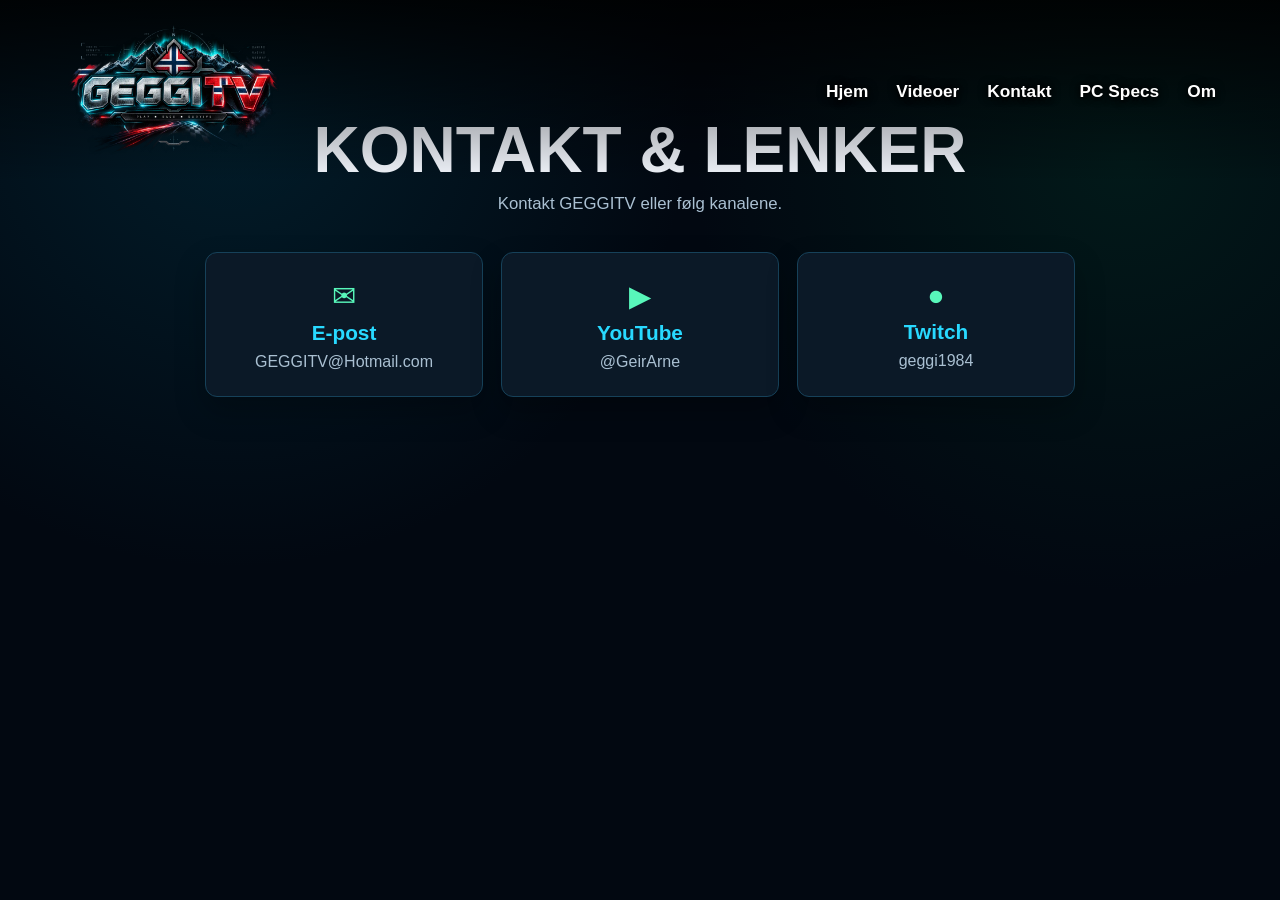
==== commit fa140330: "Add files via upload" ====
--- a/kontakt.html
+++ b/kontakt.html
@@ -1 +1,33 @@
-<!DOCTYPE html><html lang="no"><head><meta charset="UTF-8"><meta name="viewport" content="width=device-width, initial-scale=1.0"><title>GEGGITV - Kontakt</title><link rel="stylesheet" href="style.css"><style>.contact-page{min-height:100vh;background:#030712;color:#fff;padding:150px 5% 70px;text-align:center}.cards{display:flex;gap:30px;justify-content:center;flex-wrap:wrap;margin-top:40px}.card{background:#111827;border-radius:12px;padding:30px;min-width:280px;text-decoration:none;color:#fff;border:1px solid #26354d}.card:hover{transform:translateY(-4px)}.card h2{margin-bottom:10px}</style></head><body><header class="header"><a class="logo-link" href="index.html"><img class="logo" src="Designer%20(56).png" alt="GEGGITV"></a><nav class="navigation"><a href="index.html">Hjem</a><a href="videoer.html">Videoer</a><a href="kontakt.html">Kontakt</a></nav></header><main class="contact-page"><h1>KONTAKT & LENKER</h1><div class="cards"><a class="card" href="https://www.youtube.com/@GeirArne" target="_blank"><h2>YouTube</h2><p>@GeirArne</p></a><a class="card" href="https://www.twitch.tv/geggi1984" target="_blank"><h2>Twitch</h2><p>geggi1984</p></a></div></main></body></html>+<!DOCTYPE html>
+<html lang="no">
+<head>
+<meta charset="UTF-8">
+<meta name="viewport" content="width=device-width, initial-scale=1.0">
+<title>GEGGITV - Kontakt</title>
+<link rel="stylesheet" href="style.css">
+<style>
+body{margin:0;min-height:100vh;color:#f4f8ff;background:radial-gradient(circle at 18% 12%,rgba(0,72,94,.32),transparent 35%),radial-gradient(circle at 88% 18%,rgba(0,77,50,.25),transparent 32%),#020811;font-family:Arial,Helvetica,sans-serif}
+.contact-page{min-height:100vh;padding:118px 5% 70px;text-align:center}
+.contact-page h1{margin:0 0 12px;font-size:clamp(2.7rem,5vw,4.3rem);line-height:1}
+.contact-intro{margin:0;color:#aac0d2;font-size:1.05rem}
+.contact-grid{width:min(870px,100%);margin:38px auto 0;display:grid;grid-template-columns:repeat(3,minmax(0,1fr));gap:18px}
+.contact-card{min-height:145px;padding:24px 18px;display:flex;flex-direction:column;align-items:center;justify-content:center;gap:8px;color:#f4f8ff;text-decoration:none;background:#0b1927;border:1px solid #164159;border-radius:12px;box-shadow:0 14px 30px rgba(0,0,0,.26);transition:transform .2s ease,border-color .2s ease,box-shadow .2s ease}
+.contact-card:hover,.contact-card:focus-visible{transform:translateY(-5px);border-color:#28d9ff;box-shadow:0 16px 34px rgba(40,217,255,.16)}
+.contact-icon{color:#58f7ba;font-size:1.8rem}.contact-card h2{margin:0;color:#28d9ff;font-size:1.3rem}.contact-card p{margin:0;color:#aac0d2;overflow-wrap:anywhere}
+@media(max-width:720px){.contact-page{padding:42px 20px 60px}.contact-grid{grid-template-columns:1fr}}
+</style>
+</head>
+<body>
+<header class="header">
+<a class="logo-link" href="index.html" aria-label="Hjem"><img class="logo" src="Designer%20(56).png" alt="GEGGITV-logo"></a>
+<nav class="navigation" aria-label="Hovedmeny"><a href="index.html">Hjem</a><a href="videoer.html">Videoer</a><a href="kontakt.html">Kontakt</a><a href="pc-specs.html">PC Specs</a><a href="om.html">Om</a></nav>
+</header>
+<main class="contact-page">
+<h1>KONTAKT &amp; LENKER</h1><p class="contact-intro">Kontakt GEGGITV eller følg kanalene.</p>
+<section class="contact-grid">
+<a class="contact-card" href="mailto:GEGGITV@Hotmail.com"><span class="contact-icon">✉</span><h2>E-post</h2><p>GEGGITV@Hotmail.com</p></a>
+<a class="contact-card" href="https://www.youtube.com/@GeirArne" target="_blank" rel="noopener noreferrer"><span class="contact-icon">▶</span><h2>YouTube</h2><p>@GeirArne</p></a>
+<a class="contact-card" href="https://www.twitch.tv/geggi1984" target="_blank" rel="noopener noreferrer"><span class="contact-icon">●</span><h2>Twitch</h2><p>geggi1984</p></a>
+</section>
+</main>
+</body></html>
